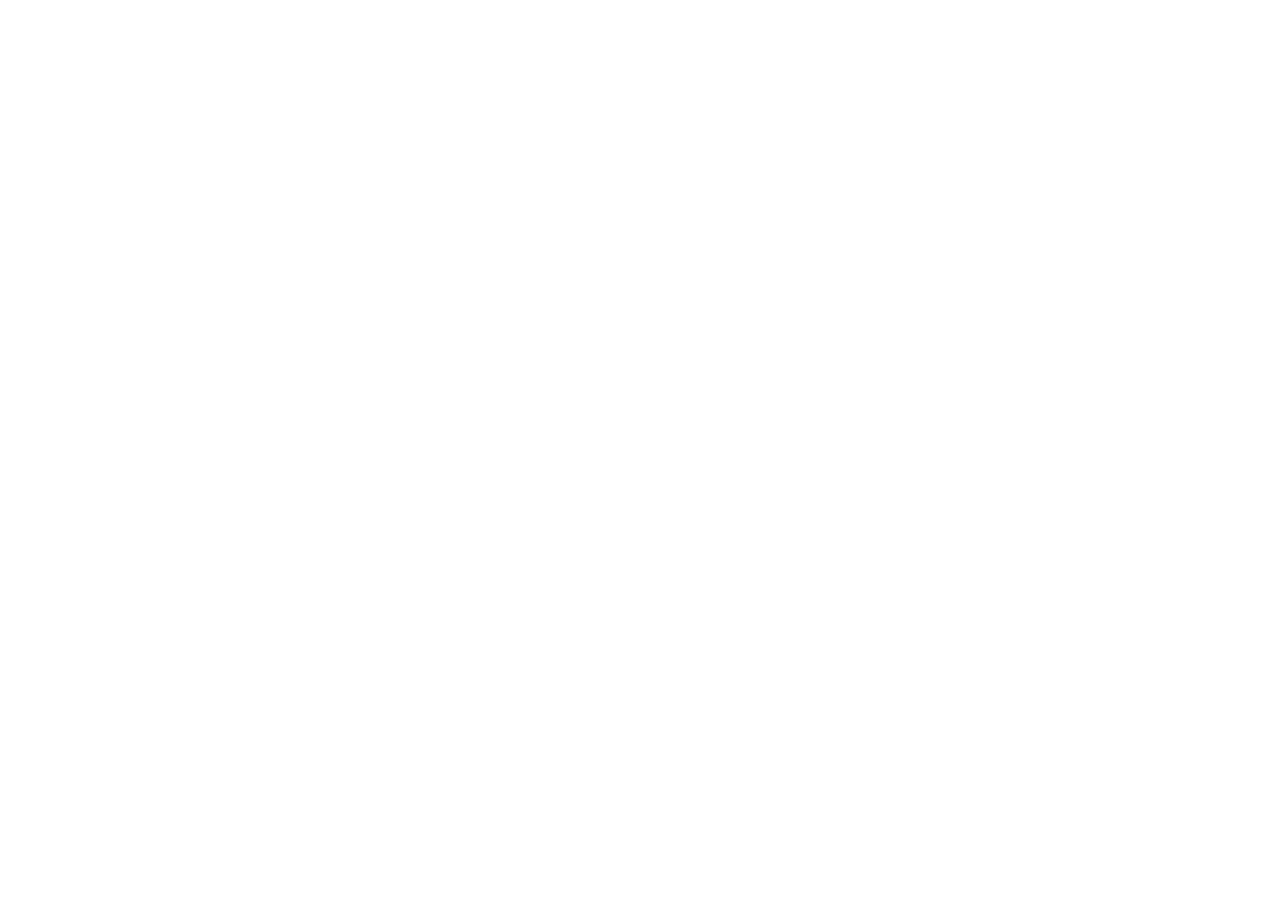
==== desafio-gestao-clinic/view/index.html @ 4e4ca1e2 "revised code" ====
<!DOCTYPE html>
<html lang="en">
<head>
    <meta charset="UTF-8">
    <meta name="viewport" content="width=device-width, initial-scale=1.0">
    <link rel="stylesheet" href="../css/style.css">
    <title>Document</title>
</head>
<body>
    
</body>
<script src="../js/index.js"></script>
</html>
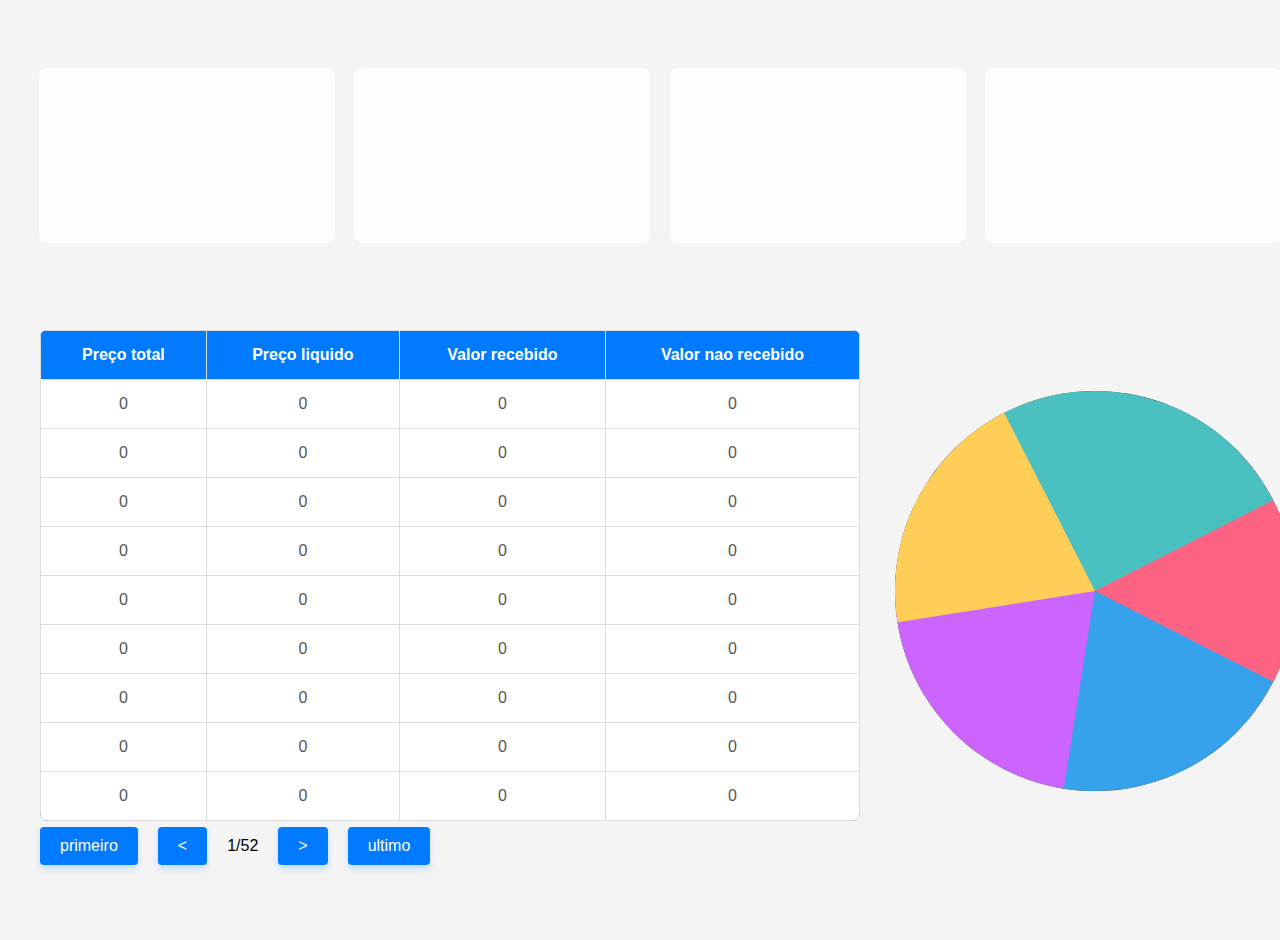
==== commit 936bcb2c: "dinamic table" ====
--- a/desafio-gestao-clinic/view/index.html
+++ b/desafio-gestao-clinic/view/index.html
@@ -1,13 +1,50 @@
 <!DOCTYPE html>
 <html lang="en">
 <head>
-    <meta charset="UTF-8">
-    <meta name="viewport" content="width=device-width, initial-scale=1.0">
-    <link rel="stylesheet" href="../css/style.css">
-    <title>Document</title>
+	<meta charset="UTF-8">
+	<meta name="viewport" content="width=device-width, initial-scale=1.0">
+	<link rel="stylesheet" href="../css/style.css">
+	<title>Document</title>
 </head>
 <body>
-    
+	<div class="div-filters">
+		<div class="div-item" class="div-one"></div>
+		<div class="div-item" class="div-two"></div>
+		<div class="div-item" class="div-tree"></div>
+		<div class="div-item" class="div-four"></div>
+	</div>
+	<main class="table-chart-container">
+		<div class="table-container">
+			<table class="table">
+				<thead>
+					<tr>
+						<th>Preço total</th>
+						<th>Preço liquido</th>
+						<th>Valor recebido</th>
+						<th>Valor nao recebido</th>
+					</tr>
+				</thead>
+				<tbody class="tbody">
+				</tbody>
+			</table>
+			<div class="pagination-div">
+				<button class="first">primeiro</button>
+				<button class="prev"><</button>
+				<p class="text">1</p>
+				<button class="next">></button>
+				<button class="last">ultimo</button>
+			</div>
+		</div>
+		<div class="chart-container">
+			<div class="pie-chart">
+				<div class="slice slice1"></div>
+				<div class="slice slice2"></div>
+				<div class="slice slice3"></div>
+				<div class="slice slice4"></div>
+				<div class="slice slice5"></div>
+			</div>
+		</div>
+	</main>
 </body>
 <script src="../js/index.js"></script>
 </html>--- a/desafio-gestao-clinic/css/style.css
+++ b/desafio-gestao-clinic/css/style.css
@@ -0,0 +1,165 @@
+body {
+	background-color: #f4f4f4;
+	width: 100%;
+	height: 100vh;
+	margin: 0;
+	font-family: Arial, sans-serif;
+	padding: 20px;
+}
+
+.div-filters {
+	width: 100%;
+	height: 30%;
+	display: flex;
+	align-items: center;
+	justify-content: space-evenly;
+}
+
+.div-item {
+	width: 20%;
+	height: 50%;
+	display: flex;
+	background-color: rgba(255, 255, 255, 0.8); 
+	border-radius: 8px; 
+	padding: 20px; 
+}
+
+.table-chart-container {
+    display: flex;
+}
+
+
+.table-container {
+    border-radius: 8px;
+    padding: 20px;
+    flex: 2; 
+    margin-right: 10px;
+}
+
+.table {
+    width: 100%;
+    border-collapse: collapse;
+}
+
+table {
+	color: #ffffff;
+	background-color: #007bff;
+	border-collapse: collapse;
+	width: 100%;
+	margin-top: 20px;
+	border-radius: 8px;
+	overflow: hidden;
+	text-overflow: ellipsis;
+}
+
+th, td {
+	border: 1px solid #ddd;
+	padding: 15px;
+	text-align: center;
+	background-color: white;
+	color: #555;
+	transition: background-color 0.3s;
+	overflow: hidden;
+	text-overflow: ellipsis;
+	border-collapse: collapse;
+}
+
+th {
+	background-color: #007bff;
+	color: white;
+}
+
+.chart-container {
+    flex: 1; 
+    display: flex;
+    justify-content: center;
+    align-items: center;
+}
+
+.pie-chart {
+    background-color: #3e3e3e;
+    border-radius: 50%;
+    width: 400px;
+    height: 400px;
+    position: relative;
+}
+
+
+.slice {
+    position: absolute;
+    width: 100%;
+    height: 100%;
+    border-radius: 100%;
+    clip-path: polygon(100% 0%, 100% 100%, 50% 50%);
+}
+
+.slice1 {
+    background-color: #ff6384;
+    transform: rotate(0deg);
+}
+
+.slice2 {
+    background-color: #36a2eb;
+    transform: rotate(72deg);
+}
+
+
+
+.slice3 {
+	background-color: #cc65fe;
+	transform: rotate(144deg);
+}
+
+.slice4 {
+	background-color: #ffce56;
+	transform: rotate(216deg);
+}
+
+.slice5 {
+	background-color: #4bc0c0;
+	transform: rotate(288deg);
+}
+
+
+.legend {
+	margin-top: 10px;
+}
+
+.legend .item {
+	display: flex;
+	align-items: center;
+	margin: 5px 0;
+}
+
+.legend .color {
+	width: 20px;
+	height: 20px;
+	margin-right: 10px;
+	border-radius: 3px;
+}
+
+.color1 { background-color: #ff6384; }
+.color2 { background-color: #36a2eb; }
+.color3 { background-color: #cc65fe; }
+.color4 { background-color: #ffce56; }
+.color5 { background-color: #4bc0c0; }
+
+button {
+	background-color: #007bff;
+	color: white;
+	border: none;
+	border-radius: 4px;
+	padding: 10px 20px;
+	font-size: 16px;
+	cursor: pointer;
+	transition: background-color 0.3s, transform 0.2s, box-shadow 0.2s;
+	box-shadow: 0 4px 6px rgba(0, 123, 255, 0.2);
+}
+
+.pagination-div {
+	display: flex;
+	align-items: center;
+	width: 100px;
+	height: 50px;
+	gap: 20px;
+}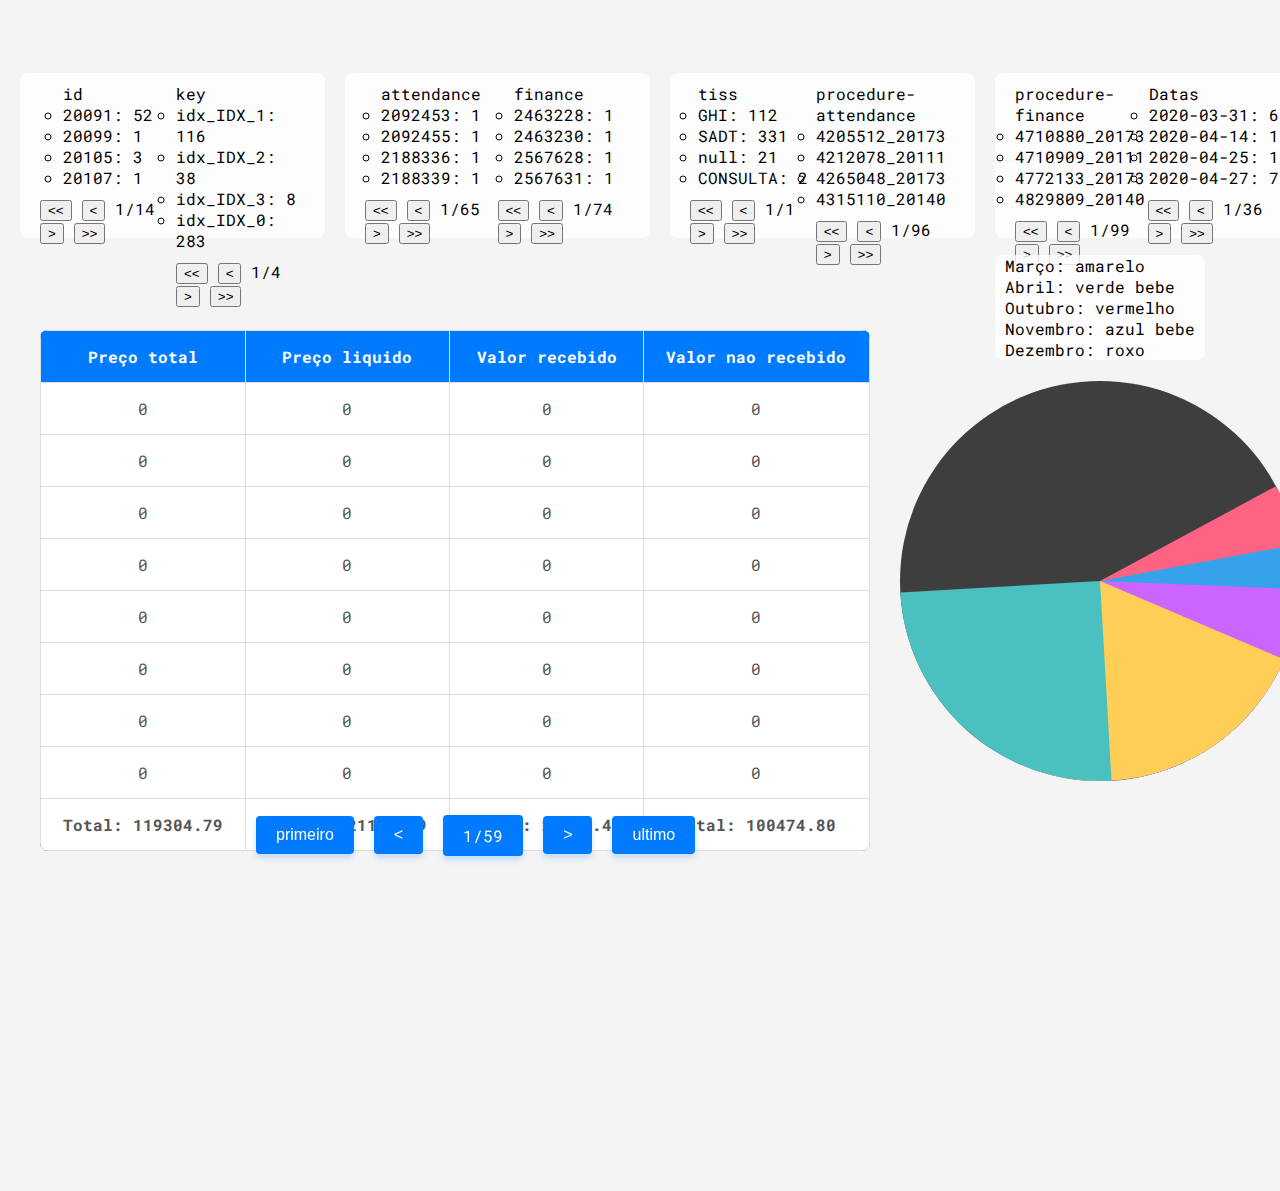
==== commit 8078d24c: "commit to save changes, wait pett feedback" ====
--- a/desafio-gestao-clinic/view/index.html
+++ b/desafio-gestao-clinic/view/index.html
@@ -3,15 +3,86 @@
 <head>
 	<meta charset="UTF-8">
 	<meta name="viewport" content="width=device-width, initial-scale=1.0">
+	<link rel="preconnect" href="https://fonts.googleapis.com">
+	<link rel="preconnect" href="https://fonts.gstatic.com" crossorigin>
+	<link href="https://fonts.googleapis.com/css2?family=Parkinsans:wght@300..800&family=Roboto+Mono:ital,wght@0,100..700;1,100..700&display=swap" rel="stylesheet">
 	<link rel="stylesheet" href="../css/style.css">
 	<title>Document</title>
 </head>
 <body>
 	<div class="div-filters">
-		<div class="div-item" class="div-one"></div>
-		<div class="div-item" class="div-two"></div>
-		<div class="div-item" class="div-tree"></div>
-		<div class="div-item" class="div-four"></div>
+		<div class="div-item" id="div-one">
+			<div class="div-buttons">
+				<ul id="id"></ul>
+				<button class="first-id">&lt;&lt;</button>
+				<button class="prev-id">&lt;</button>
+				<span class="text-id">1</span>
+				<button class="next-id">&gt;</button>
+				<button class="last-id">&gt;&gt;</button>
+			</div>
+			<div class="div-buttons">
+				<ul id="key"></ul>
+				<button class="first-key">&lt;&lt;</button>
+				<button class="prev-key">&lt;</button>
+				<span class="text-key">1</span>
+				<button class="next-key">&gt;</button>
+				<button class="last-key">&gt;&gt;</button>
+			</div>
+		</div>
+		<div class="div-item" id="div-two">
+			<div class="div-buttons">
+				<ul id="attendance"></ul>
+				<button class="first-attendance">&lt;&lt;</button>
+				<button class="prev-attendance">&lt;</button>
+				<span class="text-attendance">1</span>
+				<button class="next-attendance">&gt;</button>
+				<button class="last-attendance">&gt;&gt;</button>
+			</div>
+			<div class="div-buttons">
+				<ul id="finance"></ul>
+				<button class="first-finance">&lt;&lt;</button>
+				<button class="prev-finance">&lt;</button>
+				<span class="text-finance">1</span>
+				<button class="next-finance">&gt;</button>
+				<button class="last-finance">&gt;&gt;</button>
+			</div>
+		</div>
+		<div class="div-item" id="div-tree">
+			<div class="div-buttons">
+				<ul id="tiss"></ul>
+				<button class="first-tiss">&lt;&lt;</button>
+				<button class="prev-tiss">&lt;</button>
+				<span class="text-tiss">1</span>
+				<button class="next-tiss">&gt;</button>
+				<button class="last-tiss">&gt;&gt;</button>
+			</div>
+			<div class="div-buttons">
+				<ul id="procedure-attendance"></ul>
+				<button class="first-procedure-attendance">&lt;&lt;</button>
+				<button class="prev-procedure-attendance">&lt;</button>
+				<span class="text-procedure-attendance">1</span>
+				<button class="next-procedure-attendance">&gt;</button>
+				<button class="last-procedure-attendance">&gt;&gt;</button>
+			</div>
+		</div>
+		<div class="div-item" id="div-four">
+			<div class="div-buttons">
+				<ul id="procedure-finance"></ul>
+				<button class="first-procedure-finance">&lt;&lt;</button>
+				<button class="prev-procedure-finance">&lt;</button>
+				<span class="text-procedure-finance">1</span>
+				<button class="next-procedure-finance">&gt;</button>
+				<button class="last-procedure-finance">&gt;&gt;</button>
+			</div>
+			<div class="div-buttons">
+				<ul id="date"></ul>
+				<button class="first-date">&lt;&lt;</button>
+				<button class="prev-date">&lt;</button>
+				<span class="text-date">1</span>
+				<button class="next-date">&gt;</button>
+				<button class="last-date">&gt;&gt;</button>
+			</div>
+		</div>
 	</div>
 	<main class="table-chart-container">
 		<div class="table-container">
@@ -27,24 +98,29 @@
 				<tbody class="tbody">
 				</tbody>
 			</table>
-			<div class="pagination-div">
-				<button class="first">primeiro</button>
-				<button class="prev"><</button>
-				<p class="text">1</p>
-				<button class="next">></button>
-				<button class="last">ultimo</button>
+			<div class="fixed-pagination">
+				<div class="pagination-div">
+					<button class="first button-table" ">primeiro</button>
+					<button class="prev button-table" "><</button>
+					<p class="text button-table" "></p>
+					<button class="next button-table" ">></button>
+					<button class="last button-table" ">ultimo</button>
+				</div>
 			</div>
 		</div>
-		<div class="chart-container">
-			<div class="pie-chart">
-				<div class="slice slice1"></div>
-				<div class="slice slice2"></div>
-				<div class="slice slice3"></div>
-				<div class="slice slice4"></div>
-				<div class="slice slice5"></div>
+		<span class="fixed">
+			<div class="chart-container">
+				<div class="chart-discription">Março: amarelo <br> Abril: verde bebe <br> Outubro: vermelho <br> Novembro: azul bebe <br> Dezembro: roxo</div>
+				<div class="pie-chart">
+					<div class="slice slice1"></div>
+					<div class="slice slice2"></div>
+					<div class="slice slice3"></div>
+					<div class="slice slice4"></div>
+					<div class="slice slice5"></div>
+				</div>
 			</div>
-		</div>
+		</span>
 	</main>
 </body>
 <script src="../js/index.js"></script>
-</html>+</html>
--- a/desafio-gestao-clinic/css/style.css
+++ b/desafio-gestao-clinic/css/style.css
@@ -3,8 +3,9 @@
 	width: 100%;
 	height: 100vh;
 	margin: 0;
-	font-family: Arial, sans-serif;
 	padding: 20px;
+	font-family: "Roboto Mono", monospace;
+	font-optical-sizing: 8px;
 }
 
 .div-filters {
@@ -12,7 +13,7 @@
 	height: 30%;
 	display: flex;
 	align-items: center;
-	justify-content: space-evenly;
+	gap: 20px;
 }
 
 .div-item {
@@ -25,20 +26,30 @@
 }
 
 .table-chart-container {
-    display: flex;
-}
-
+	display: flex;
+	padding-bottom: 25%;
+}
+
+.chart-discription {
+	position: absolute;
+	width: 200px;
+	height: auto;
+	bottom: 60%;
+	background-color: rgba(255, 255, 255, 0.8);
+	border-radius: 8px;
+	padding-left: 10px;
+}
 
 .table-container {
-    border-radius: 8px;
-    padding: 20px;
-    flex: 2; 
-    margin-right: 10px;
+	border-radius: 8px;
+	padding: 20px;
+	flex: 2;
+	margin-right: 10px;
 }
 
 .table {
-    width: 100%;
-    border-collapse: collapse;
+	width: 100%;
+	border-collapse: collapse;
 }
 
 table {
@@ -70,56 +81,47 @@
 }
 
 .chart-container {
-    flex: 1; 
-    display: flex;
-    justify-content: center;
-    align-items: center;
+	flex: 1; 
+	display: flex;
+	justify-content: center;
+	align-items: center;
 }
 
 .pie-chart {
-    background-color: #3e3e3e;
-    border-radius: 50%;
-    width: 400px;
-    height: 400px;
-    position: relative;
-}
-
+	background-color: #3e3e3e;
+	border-radius: 50%;
+	width: 400px;
+	height: 400px;
+	position: relative;
+}
 
 .slice {
-    position: absolute;
-    width: 100%;
-    height: 100%;
-    border-radius: 100%;
-    clip-path: polygon(100% 0%, 100% 100%, 50% 50%);
+	position: absolute;
+	width: 100%;
+	height: 100%;
+	border-radius: 100%;
+	clip-path: polygon(100% 0%, 100% 100%, 50% 50%);
 }
 
 .slice1 {
-    background-color: #ff6384;
-    transform: rotate(0deg);
+	transform: rotate(0deg);
 }
 
 .slice2 {
-    background-color: #36a2eb;
-    transform: rotate(72deg);
-}
-
-
+	transform: rotate(72deg);
+}
 
 .slice3 {
-	background-color: #cc65fe;
 	transform: rotate(144deg);
 }
 
 .slice4 {
-	background-color: #ffce56;
 	transform: rotate(216deg);
 }
 
 .slice5 {
-	background-color: #4bc0c0;
 	transform: rotate(288deg);
 }
-
 
 .legend {
 	margin-top: 10px;
@@ -138,13 +140,7 @@
 	border-radius: 3px;
 }
 
-.color1 { background-color: #ff6384; }
-.color2 { background-color: #36a2eb; }
-.color3 { background-color: #cc65fe; }
-.color4 { background-color: #ffce56; }
-.color5 { background-color: #4bc0c0; }
-
-button {
+.button-table {
 	background-color: #007bff;
 	color: white;
 	border: none;
@@ -156,10 +152,61 @@
 	box-shadow: 0 4px 6px rgba(0, 123, 255, 0.2);
 }
 
+.button-list {
+	background-color: #007bff;
+	color: white;
+	border: none;
+	border-radius: 4px;
+	padding: 10px 20px;
+	font-size: 10px;
+	cursor: pointer;
+	transition: background-color 0.3s, transform 0.2s, box-shadow 0.2s;
+	box-shadow: 0 4px 6px rgba(0, 123, 255, 0.2);
+}
+
 .pagination-div {
 	display: flex;
 	align-items: center;
 	width: 100px;
 	height: 50px;
 	gap: 20px;
-}+}
+
+.ul-position {
+	width: fit-content;
+	padding: 0;
+	gap: 5px;
+	margin: 0;
+}
+
+#div-one, #div-two, #div-tree, #div-four {
+	display: flex;
+	justify-content: space-around;
+	padding-top: 10px;
+	width: 420px;
+}
+
+.div-buttons {
+	align-content: flex-end;
+	padding: 0;
+}
+
+ul {
+	padding: 0;
+	margin: 0;
+	margin-bottom: 10px;
+	justify-self: center;
+}
+
+.fixed-pagination {
+	position: fixed;
+	left: 20%;
+	right: 80%;
+	top: 90%;
+	bottom: 10%;
+	width: 100%;
+}
+
+.fixed {
+	padding-top: 90.5px;
+}
